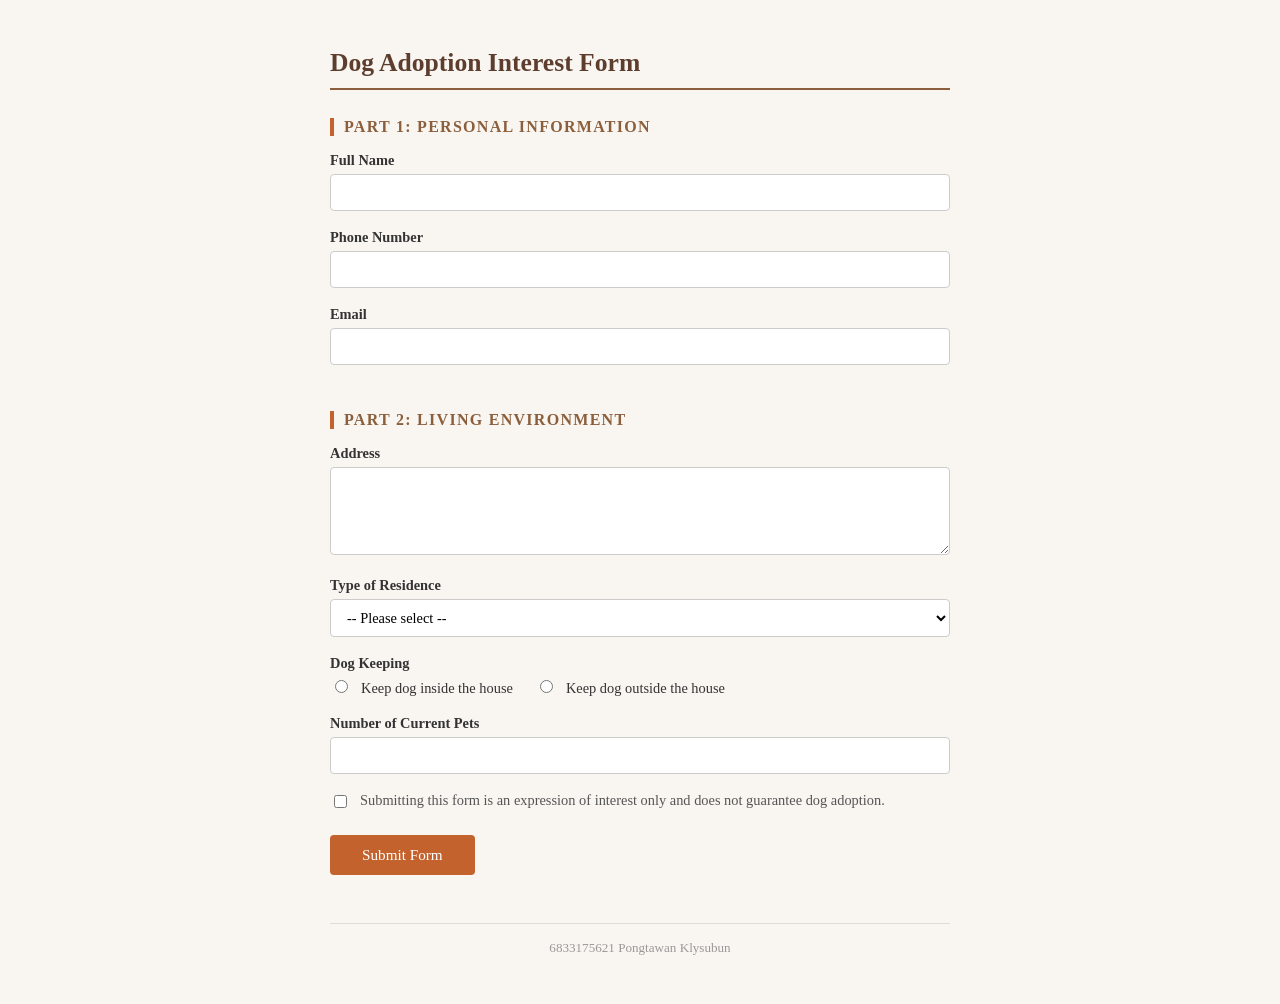
==== adoptme.html @ 13e31fa1 "initial commit" ====
<!DOCTYPE html>
<html lang="en">
<head>
  <title>Dog Adoption Interest Form</title>
  <style>
    body {
      font-family: Georgia, serif;
      background-color: #f9f6f1;
      color: #333;
      max-width: 620px;
      margin: 48px auto;
      padding: 0 24px;
    }

    h1 {
      font-size: 1.6rem;
      border-bottom: 2px solid #8B5E3C;
      padding-bottom: 10px;
      margin-bottom: 28px;
      color: #5C3D2E;
    }

    h3 {
      font-size: 1rem;
      text-transform: uppercase;
      letter-spacing: 0.08em;
      color: #8B5E3C;
      margin: 28px 0 16px;
      border-left: 4px solid #C4622D;
      padding-left: 10px;
    }

    label {
      font-size: 0.9rem;
      font-weight: bold;
      display: block;
      margin-bottom: 5px;
    }

    input[type="text"],
    input[type="tel"],
    input[type="email"],
    input[type="number"],
    textarea,
    select {
      width: 100%;
      padding: 9px 12px;
      margin-bottom: 18px;
      border: 1px solid #ccc;
      border-radius: 4px;
      font-family: Georgia, serif;
      font-size: 0.9rem;
      background: #fff;
      box-sizing: border-box;
    }

    input:focus,
    textarea:focus,
    select:focus {
      outline: none;
      border-color: #C4622D;
    }

    textarea { resize: vertical; }

    /* Radio buttons */
    .radio-group { margin-bottom: 18px; }
    .radio-group label {
      display: inline;
      font-weight: normal;
      margin-left: 6px;
      margin-right: 18px;
    }
    .radio-group input[type="radio"] { width: auto; }

    /* Checkbox */
    .checkbox-group {
      display: flex;
      align-items: flex-start;
      gap: 10px;
      margin-bottom: 24px;
      font-size: 0.88rem;
      color: #555;
    }
    .checkbox-group input[type="checkbox"] {
      width: auto;
      margin-top: 3px;
      flex-shrink: 0;
    }
    .checkbox-group label {
      font-weight: normal;
      margin: 0;
    }

    input[type="submit"] {
      background-color: #C4622D;
      color: #fff;
      border: none;
      padding: 11px 32px;
      font-family: Georgia, serif;
      font-size: 0.95rem;
      border-radius: 4px;
      cursor: pointer;
    }
    input[type="submit"]:hover {
      background-color: #a84e22;
    }

    .footer-credit {
      text-align: center;
      margin-top: 48px;
      padding-top: 16px;
      border-top: 1px solid #ddd;
      font-size: 0.82rem;
      color: #999;
    }
  </style>
</head>
<body>

  <h1>Dog Adoption Interest Form</h1>

  <form action="" method="post">

    <h3>Part 1: Personal Information</h3>

    <label for="full-name">Full Name</label>
    <input type="text" id="full-name" name="full-name">

    <label for="phone">Phone Number</label>
    <input type="tel" id="phone" name="phone">

    <label for="email">Email</label>
    <input type="email" id="email" name="email">

    <h3>Part 2: Living Environment</h3>

    <label for="address">Address</label>
    <textarea id="address" name="address" rows="4"></textarea>

    <label for="housing-type">Type of Residence</label>
    <select id="housing-type" name="housing-type">
      <option value="" disabled selected>-- Please select --</option>
      <option value="garden-house">Garden House</option>
      <option value="single-house">Single House</option>
      <option value="townhome">Townhome</option>
      <option value="condo">Condominium / Dormitory</option>
    </select>

    <label>Dog Keeping</label>
    <div class="radio-group">
      <input type="radio" id="indoor" name="dog-location" value="indoor">
      <label for="indoor">Keep dog inside the house</label>
      <input type="radio" id="outdoor" name="dog-location" value="outdoor">
      <label for="outdoor">Keep dog outside the house</label>
    </div>

    <label for="pet-count">Number of Current Pets</label>
    <input type="number" id="pet-count" name="pet-count" min="0">

    <div class="checkbox-group">
      <input type="checkbox" id="consent" name="consent">
      <label for="consent">Submitting this form is an expression of interest only and does not guarantee dog adoption.</label>
    </div>

    <input type="submit" value="Submit Form">

  </form>

  <p class="footer-credit">6833175621 Pongtawan Klysubun</p>

</body>
</html>
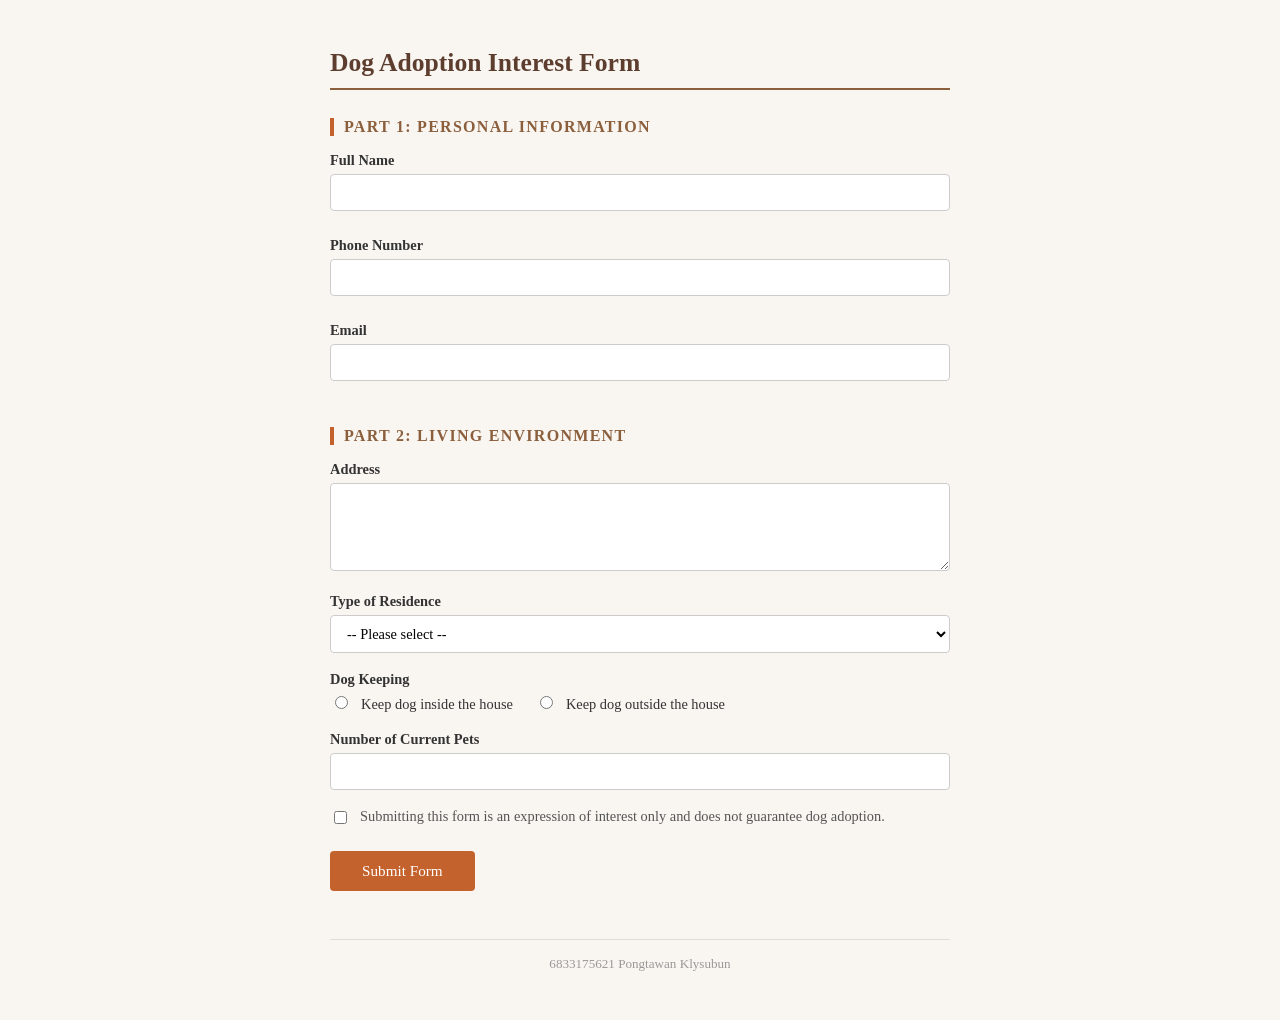
==== commit e7be9e7e: "finalized" ====
--- a/adoptme.html
+++ b/adoptme.html
@@ -1,173 +1,60 @@
 <!DOCTYPE html>
 <html lang="en">
-<head>
-  <title>Dog Adoption Interest Form</title>
-  <style>
-    body {
-      font-family: Georgia, serif;
-      background-color: #f9f6f1;
-      color: #333;
-      max-width: 620px;
-      margin: 48px auto;
-      padding: 0 24px;
-    }
+  <head>
+    <title>Dog Adoption Interest Form</title>
+    <link rel="stylesheet" href="adoptme.css">
+  </head>
+  <body>
 
-    h1 {
-      font-size: 1.6rem;
-      border-bottom: 2px solid #8B5E3C;
-      padding-bottom: 10px;
-      margin-bottom: 28px;
-      color: #5C3D2E;
-    }
+    <h1>Dog Adoption Interest Form</h1>
+    <form name="adoption" action="" method="post" onsubmit="return validateForm()">
+      <h3>Part 1: Personal Information</h3>
 
-    h3 {
-      font-size: 1rem;
-      text-transform: uppercase;
-      letter-spacing: 0.08em;
-      color: #8B5E3C;
-      margin: 28px 0 16px;
-      border-left: 4px solid #C4622D;
-      padding-left: 10px;
-    }
+      <label for="full-name">Full Name</label>
+      <input type="text" id="full-name" name="full-name">
+      <span id="fn-error" class="error-msg"></span>      <!-- ← added -->
 
-    label {
-      font-size: 0.9rem;
-      font-weight: bold;
-      display: block;
-      margin-bottom: 5px;
-    }
+      <label for="phone">Phone Number</label>
+      <input type="tel" id="phone" name="phone">
+      <span id="tel-error" class="error-msg"></span>     <!-- ← added -->
 
-    input[type="text"],
-    input[type="tel"],
-    input[type="email"],
-    input[type="number"],
-    textarea,
-    select {
-      width: 100%;
-      padding: 9px 12px;
-      margin-bottom: 18px;
-      border: 1px solid #ccc;
-      border-radius: 4px;
-      font-family: Georgia, serif;
-      font-size: 0.9rem;
-      background: #fff;
-      box-sizing: border-box;
-    }
+      <label for="email">Email</label>
+      <input type="email" id="email" name="email">
 
-    input:focus,
-    textarea:focus,
-    select:focus {
-      outline: none;
-      border-color: #C4622D;
-    }
+      <h3>Part 2: Living Environment</h3>
 
-    textarea { resize: vertical; }
+      <label for="address">Address</label>
+      <textarea id="address" name="address" rows="4"></textarea>
 
-    /* Radio buttons */
-    .radio-group { margin-bottom: 18px; }
-    .radio-group label {
-      display: inline;
-      font-weight: normal;
-      margin-left: 6px;
-      margin-right: 18px;
-    }
-    .radio-group input[type="radio"] { width: auto; }
+      <label for="housing-type">Type of Residence</label>
+      <select id="housing-type" name="housing-type">
+          <option value="" disabled selected>-- Please select --</option>
+          <option value="garden-house">Garden House</option>
+          <option value="single-house">Single House</option>
+          <option value="townhome">Townhome</option>
+          <option value="condo">Condominium / Dormitory</option>
+      </select>
 
-    /* Checkbox */
-    .checkbox-group {
-      display: flex;
-      align-items: flex-start;
-      gap: 10px;
-      margin-bottom: 24px;
-      font-size: 0.88rem;
-      color: #555;
-    }
-    .checkbox-group input[type="checkbox"] {
-      width: auto;
-      margin-top: 3px;
-      flex-shrink: 0;
-    }
-    .checkbox-group label {
-      font-weight: normal;
-      margin: 0;
-    }
+      <label>Dog Keeping</label>
+      <div class="radio-group">
+          <input type="radio" id="indoor" name="dog-location" value="indoor">
+          <label for="indoor">Keep dog inside the house</label>
+          <input type="radio" id="outdoor" name="dog-location" value="outdoor">
+          <label for="outdoor">Keep dog outside the house</label>
+      </div>
 
-    input[type="submit"] {
-      background-color: #C4622D;
-      color: #fff;
-      border: none;
-      padding: 11px 32px;
-      font-family: Georgia, serif;
-      font-size: 0.95rem;
-      border-radius: 4px;
-      cursor: pointer;
-    }
-    input[type="submit"]:hover {
-      background-color: #a84e22;
-    }
+      <label for="pet-count">Number of Current Pets</label>
+      <input type="number" id="pet-count" name="pet-count" min="0">
 
-    .footer-credit {
-      text-align: center;
-      margin-top: 48px;
-      padding-top: 16px;
-      border-top: 1px solid #ddd;
-      font-size: 0.82rem;
-      color: #999;
-    }
-  </style>
-</head>
-<body>
+      <div class="checkbox-group">
+          <input type="checkbox" id="consent" name="consent">
+          <label for="consent">Submitting this form is an expression of interest only and does not guarantee dog adoption.</label>
+      </div>
 
-  <h1>Dog Adoption Interest Form</h1>
-
-  <form action="" method="post">
-
-    <h3>Part 1: Personal Information</h3>
-
-    <label for="full-name">Full Name</label>
-    <input type="text" id="full-name" name="full-name">
-
-    <label for="phone">Phone Number</label>
-    <input type="tel" id="phone" name="phone">
-
-    <label for="email">Email</label>
-    <input type="email" id="email" name="email">
-
-    <h3>Part 2: Living Environment</h3>
-
-    <label for="address">Address</label>
-    <textarea id="address" name="address" rows="4"></textarea>
-
-    <label for="housing-type">Type of Residence</label>
-    <select id="housing-type" name="housing-type">
-      <option value="" disabled selected>-- Please select --</option>
-      <option value="garden-house">Garden House</option>
-      <option value="single-house">Single House</option>
-      <option value="townhome">Townhome</option>
-      <option value="condo">Condominium / Dormitory</option>
-    </select>
-
-    <label>Dog Keeping</label>
-    <div class="radio-group">
-      <input type="radio" id="indoor" name="dog-location" value="indoor">
-      <label for="indoor">Keep dog inside the house</label>
-      <input type="radio" id="outdoor" name="dog-location" value="outdoor">
-      <label for="outdoor">Keep dog outside the house</label>
-    </div>
-
-    <label for="pet-count">Number of Current Pets</label>
-    <input type="number" id="pet-count" name="pet-count" min="0">
-
-    <div class="checkbox-group">
-      <input type="checkbox" id="consent" name="consent">
-      <label for="consent">Submitting this form is an expression of interest only and does not guarantee dog adoption.</label>
-    </div>
-
-    <input type="submit" value="Submit Form">
-
+      <input type="submit" value="Submit Form">
   </form>
 
-  <p class="footer-credit">6833175621 Pongtawan Klysubun</p>
-
-</body>
+    <p class="footer-credit">6833175621 Pongtawan Klysubun</p>
+    <script src = "adoptme.js"></script>
+  </body>
 </html>
--- a/adoptme.css
+++ b/adoptme.css
@@ -0,0 +1,122 @@
+body {
+      font-family: Georgia, serif;
+      background-color: #f9f6f1;
+      color: #333;
+      max-width: 620px;
+      margin: 48px auto;
+      padding: 0 24px;
+    }
+
+    h1 {
+      font-size: 1.6rem;
+      border-bottom: 2px solid #8B5E3C;
+      padding-bottom: 10px;
+      margin-bottom: 28px;
+      color: #5C3D2E;
+    }
+
+    h3 {
+      font-size: 1rem;
+      text-transform: uppercase;
+      letter-spacing: 0.08em;
+      color: #8B5E3C;
+      margin: 28px 0 16px;
+      border-left: 4px solid #C4622D;
+      padding-left: 10px;
+    }
+
+    label {
+      font-size: 0.9rem;
+      font-weight: bold;
+      display: block;
+      margin-bottom: 5px;
+    }
+
+    input[type="text"],
+    input[type="tel"],
+    input[type="email"],
+    input[type="number"],
+    textarea,
+    select {
+      width: 100%;
+      padding: 9px 12px;
+      margin-bottom: 18px;
+      border: 1px solid #ccc;
+      border-radius: 4px;
+      font-family: Georgia, serif;
+      font-size: 0.9rem;
+      background: #fff;
+      box-sizing: border-box;
+    }
+
+    input:focus,
+    textarea:focus,
+    select:focus {
+      outline: none;
+      border-color: #C4622D;
+    }
+
+    textarea { resize: vertical; }
+
+    /* Radio buttons */
+    .radio-group { margin-bottom: 18px; }
+    .radio-group label {
+      display: inline;
+      font-weight: normal;
+      margin-left: 6px;
+      margin-right: 18px;
+    }
+    .radio-group input[type="radio"] { width: auto; }
+
+    /* Checkbox */
+    .checkbox-group {
+      display: flex;
+      align-items: flex-start;
+      gap: 10px;
+      margin-bottom: 24px;
+      font-size: 0.88rem;
+      color: #555;
+    }
+    .checkbox-group input[type="checkbox"] {
+      width: auto;
+      margin-top: 3px;
+      flex-shrink: 0;
+    }
+    .checkbox-group label {
+      font-weight: normal;
+      margin: 0;
+    }
+
+    input[type="submit"] {
+      background-color: #C4622D;
+      color: #fff;
+      border: none;
+      padding: 11px 32px;
+      font-family: Georgia, serif;
+      font-size: 0.95rem;
+      border-radius: 4px;
+      cursor: pointer;
+    }
+    input[type="submit"]:hover {
+      background-color: #a84e22;
+    }
+
+    .footer-credit {
+      text-align: center;
+      margin-top: 48px;
+      padding-top: 16px;
+      border-top: 1px solid #ddd;
+      font-size: 0.82rem;
+      color: #999;
+    }
+    .error {
+    border: 1px solid red;
+    background-color: #fff0f0;
+    }
+
+    .error-msg {
+        color: red;
+        font-size: 13px;
+        display: block;
+        margin-bottom: 8px;
+    }
